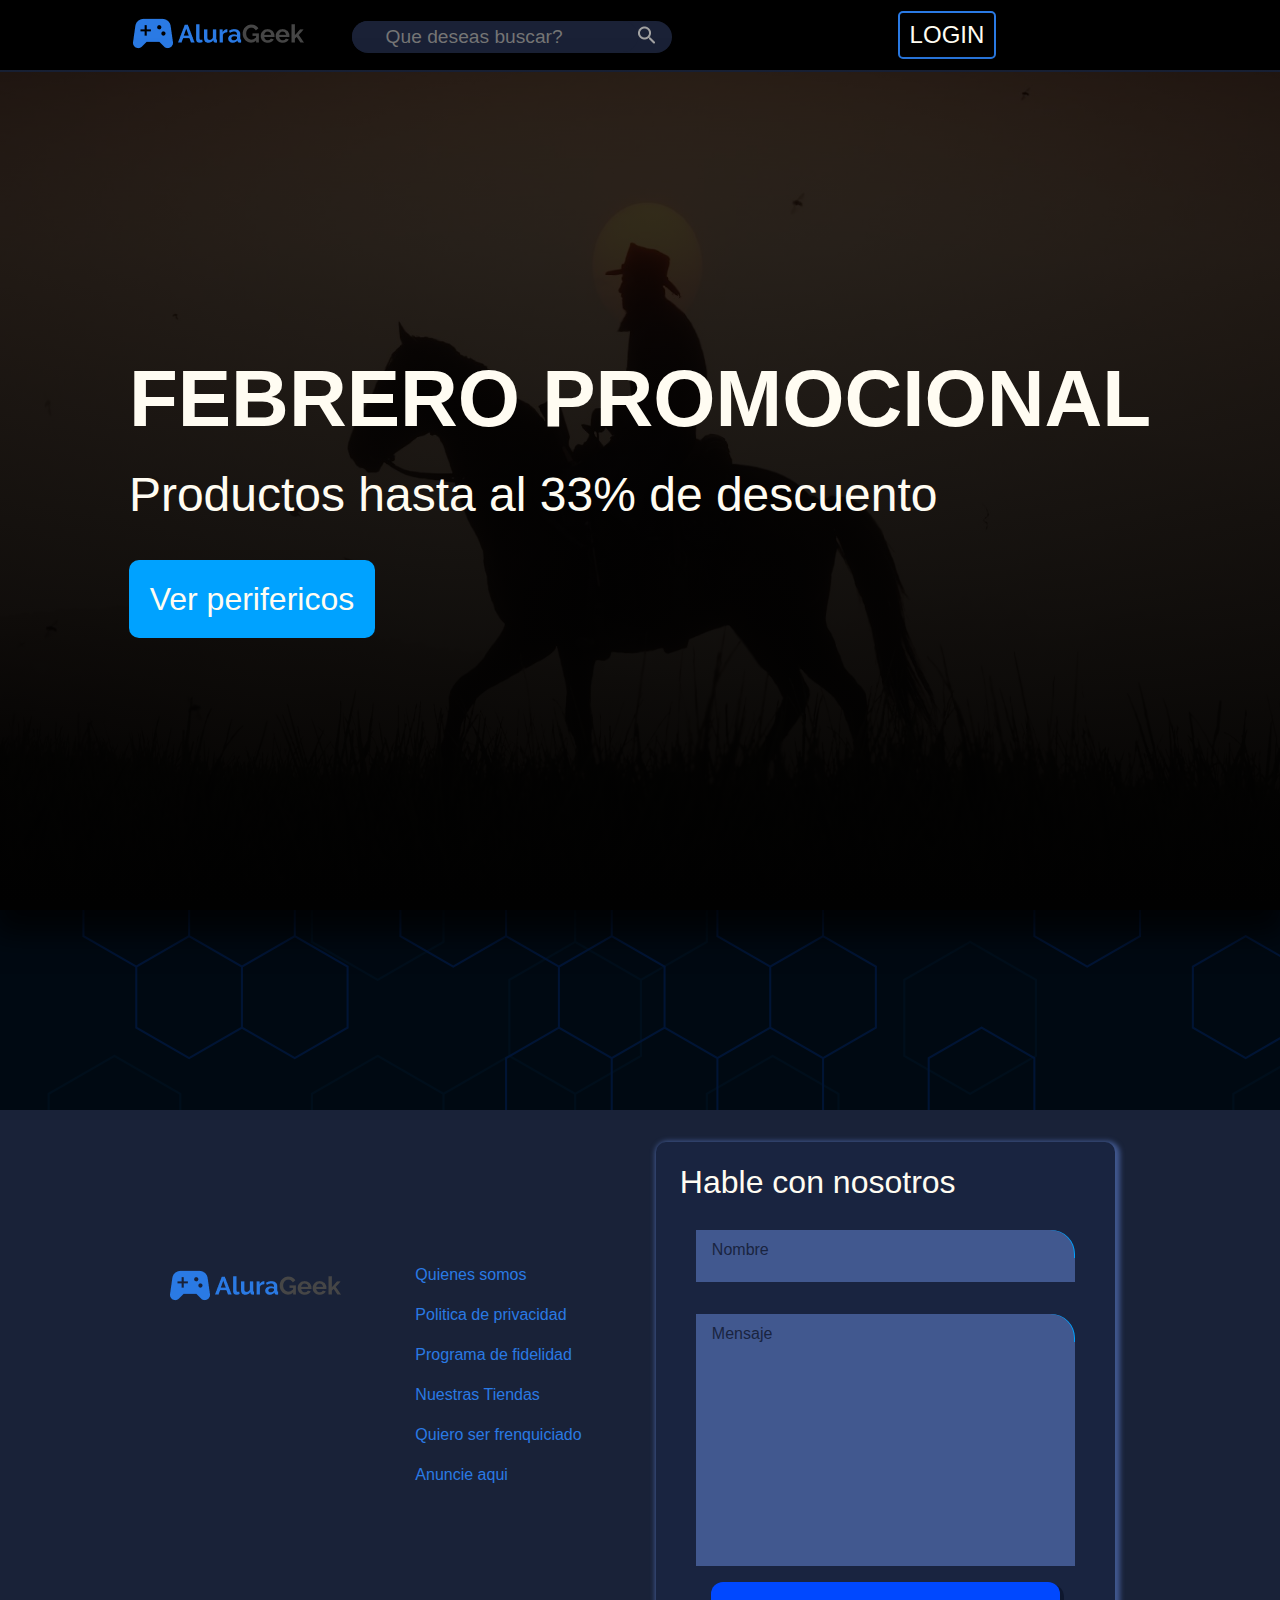
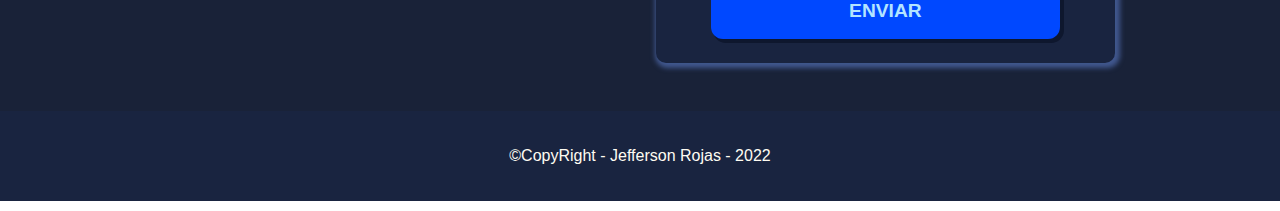
==== index.html @ a517e22a "Agregando version Alpha 1.0 del e-cormerse" ====
<!DOCTYPE html>
<html lang="en">
<head>
    <meta charset="UTF-8">
    <meta http-equiv="X-UA-Compatible" content="IE=edge">
    <meta name="viewport" content="width=device-width, initial-scale=1.0">

    <link rel="stylesheet" href="/css/reset.css">
    <link rel="stylesheet" href="./css/principal/style.css">
    <link rel="stylesheet" href="https://unpkg.com/swiper/swiper-bundle.min.css"/>
    <link rel="stylesheet" href="./css/services-css/buscador.css">
    <link rel="stylesheet" href="./css/services-css/oferta.css">


    <title>E-Comerse</title>
</head>
<body>
    <header class="header-container">
        <nav class="nav-container">
            <a  href="./index.html" class="img-container"> <img src="/assets/logos/Logo.png" alt=""></a>
            <div class="nav-items-container">
                <div class="nav-buscador-container">
                    <input class="nav-buscador" type="text" name="buscador" id="buscador" placeholder="Que deseas buscar?" data-buscador>
                    <i class="input-search-icon"><img src="./assets/imgs/Vector-buscador.png" alt=""></i>
                </div>
                <div class="header-nav-buttons">
                    <a href="./screens/registro.html" class="nav-login">LOGIN</a>
                    <a href="./screens/agregar-producto.html" class="nav-login nav-admin esconder">Menu Admin</a>
                </div>
            </div>
        </nav>
        <div class="buscador-container esconder" data-principal>
            <div class="buscador-ul-container swiper mySwiper2">
                <div class="swiper-button-next"></div>
                <div class="swiper-button-prev"></div>
                <ul class="buscador-ul swiper-wrapper">
                </ul>
            </div>
        </div>

    </header>
    
    <main>
        </section>


        <section>
            <div class="info-inicial-container">
                <div class="info-inicial-box">
                    <div class="info-inicial-covertor"></div>
                    <div class="info-incial-promo">
                        <h1 class="info-inicial-promo-titulo">FEBRERO PROMOCIONAL</h1>
                        <p class="info-inicial-promo-subtitulo">Productos hasta al 33% de descuento</p>
                        <a class="info-inicial-promo-link" href="#Cascos">Ver perifericos</a>

                    </div>
                    <img class="info-inicial-img" src="/assets/imgs/fondo-Red Dead Redemption 2.jpg" alt="">
                </div>
            </div>
        </section>    

        <section class="articulos-main-container" data-main="principal">

            
        </section>


        <section class="contacto-container">
            <div class="contacto-box">
                <div class="contacto-logo">
                    <img class="logo" src="/assets/logos/Logo.png" alt="">
                </div>
                <div class="contacto-links">
                    <ul class="list-links-container">
                        <li class="list-links-item"><a class="list-link" href="#">Quienes somos</a></li>
                        <li class="list-links-item"><a class="list-link" href="#">Politica de privacidad</a></li>
                        <li class="list-links-item"><a class="list-link" href="#">Programa de fidelidad</a></li>
                        <li class="list-links-item"><a class="list-link" href="#">Nuestras Tiendas</a></li>
                        <li class="list-links-item"><a class="list-link" href="#">Quiero ser frenquiciado</a></li>
                        <li class="list-links-item"><a class="list-link" href="#">Anuncie aqui</a></li>
                    </ul>
                </div>
                <div class="contacto-form-box">
                    <form class="contacto-form">
                        <h3 class="form-titulo"> Hable con nosotros</h3>
                       
                            <div class="input-container">
                                <label class="input-label" for="nombre">Nombre</label>
                                <input class="input input-nombre" type="text" name="nombre" id="nombre" data-input="nombre" required minlength="2" maxlength="16" pattern="[\S\s]{2,16}">
                                <span class="mensaje-error"></span>
                            </div>
    
               
                            <div class="input-container">
                                <label class="input-label" for="mesaje">Mensaje</label>
                                <textarea class="input input-mensaje" name="mensaje" id="mesaje" cols="30" rows="10" data-input="mensaje" required></textarea>
                                <span class="mensaje-error"></span>
                            </div>
                    
                        <button class="contacto-form-boton">ENVIAR</button>
                    </form>
                </div>
            </div>
        </section>
        <script type="module" src="./java-script/client/client-controller.js"></script>
        <script type="module" src="./java-script/client/validador-inputs.js"></script>
        <script src="https://unpkg.com/swiper/swiper-bundle.min.js"></script>
    </main>
    <footer class="footer-container">
        <p class="footer-derechos"> ©CopyRight - Jefferson Rojas - 2022</p>
    </footer>
    
</body>
</html>
---- css/principal/style.css ----
:root{
    --blanco-crema: #FFFCF2;
    --fondo-oscuro: #000000;
    --azulejo: #6184D8;
    --gris-claro: #858786;
    --azul-ransparente: #1a2131e0;
    --azul-oscuro: #192440;
    --fondo-celeste: #003a7454;
    --fondo-celeste-fuerte: #003a749c;
    --celeste: #2A7AE4;
    --azul-medio-oscuro: #41588f;
    --celeste-claro: #00a2ff;

}
html{
    scroll-behavior: smooth;
}

section[id]{
    scroll-margin-top: 72px;
}

body{
    background-image: url("data:image/svg+xml,%3csvg xmlns='http://www.w3.org/2000/svg' version='1.1' xmlns:xlink='http://www.w3.org/1999/xlink' xmlns:svgjs='http://svgjs.com/svgjs' width='1280' height='720' preserveAspectRatio='none' viewBox='0 0 1280 720'%3e%3cg mask='url(%26quot%3b%23SvgjsMask1012%26quot%3b)' fill='none'%3e%3crect width='1280' height='720' x='0' y='0' fill='rgba(0%2c 9%2c 18%2c 1)'%3e%3c/rect%3e%3cpath d='M114.43 335.94L180.25 373.94L180.25 449.94L114.43 487.94L48.61 449.94L48.61 373.94zM114.43 563.94L180.25 601.94L180.25 677.94L114.43 715.94L48.61 677.94L48.61 601.94zM377.71 107.94L443.53 145.94L443.53 221.94L377.71 259.94L311.89 221.94L311.89 145.94zM377.71 335.94L443.53 373.94L443.53 449.94L377.71 487.94L311.89 449.94L311.89 373.94zM509.35 335.94L575.17 373.94L575.17 449.94L509.35 487.94L443.53 449.94L443.53 373.94zM575.17 -6.06L640.99 31.94L640.99 107.94L575.17 145.94L509.35 107.94L509.35 31.94zM640.99 107.94L706.81 145.94L706.81 221.94L640.99 259.94L575.17 221.94L575.17 145.94zM575.17 221.94L640.99 259.94L640.99 335.94L575.17 373.94L509.35 335.94L509.35 259.94zM772.63 335.94L838.45 373.94L838.45 449.94L772.63 487.94L706.81 449.94L706.81 373.94zM838.45 -6.06L904.27 31.94L904.27 107.94L838.45 145.94L772.63 107.94L772.63 31.94zM970.09 221.94L1035.91 259.94L1035.91 335.94L970.09 373.94L904.27 335.94L904.27 259.94zM1101.73 -6.06L1167.55 31.94L1167.55 107.94L1101.73 145.94L1035.91 107.94L1035.91 31.94zM1101.73 677.94L1167.55 715.94L1167.55 791.94L1101.73 829.94L1035.91 791.94L1035.91 715.94zM1299.19 335.94L1365.01 373.94L1365.01 449.94L1299.19 487.94L1233.37 449.94L1233.37 373.94zM1233.37 449.94L1299.19 487.94L1299.19 563.94L1233.37 601.94L1167.55 563.94L1167.55 487.94z' stroke='rgba(0%2c 14%2c 27%2c 1)' stroke-width='2'%3e%3c/path%3e%3cpath d='M30.62 -58.45L83.45 -27.95L83.45 33.05L30.62 63.55L-22.21 33.05L-22.21 -27.95zM83.45 33.05L136.28 63.55L136.28 124.55L83.45 155.05L30.62 124.55L30.62 63.55zM30.62 673.55L83.45 704.05L83.45 765.05L30.62 795.55L-22.21 765.05L-22.21 704.05zM189.11 33.05L241.94 63.55L241.94 124.55L189.11 155.05L136.28 124.55L136.28 63.55zM136.28 124.55L189.11 155.05L189.11 216.05L136.28 246.55L83.45 216.05L83.45 155.05zM189.11 216.05L241.94 246.55L241.94 307.55L189.11 338.05L136.28 307.55L136.28 246.55zM189.11 582.05L241.94 612.55L241.94 673.55L189.11 704.05L136.28 673.55L136.28 612.55zM241.94 124.55L294.77 155.05L294.77 216.05L241.94 246.55L189.11 216.05L189.11 155.05zM294.77 216.05L347.59 246.55L347.59 307.55L294.77 338.05L241.94 307.55L241.94 246.55zM294.77 399.05L347.59 429.55L347.59 490.55L294.77 521.05L241.94 490.55L241.94 429.55zM400.42 33.05L453.25 63.55L453.25 124.55L400.42 155.05L347.59 124.55L347.59 63.55zM347.59 490.55L400.42 521.05L400.42 582.05L347.59 612.55L294.77 582.05L294.77 521.05zM347.59 673.55L400.42 704.05L400.42 765.05L347.59 795.55L294.77 765.05L294.77 704.05zM453.25 -58.45L506.08 -27.95L506.08 33.05L453.25 63.55L400.42 33.05L400.42 -27.95zM506.08 33.05L558.91 63.55L558.91 124.55L506.08 155.05L453.25 124.55L453.25 63.55zM453.25 124.55L506.08 155.05L506.08 216.05L453.25 246.55L400.42 216.05L400.42 155.05zM453.25 673.55L506.08 704.05L506.08 765.05L453.25 795.55L400.42 765.05L400.42 704.05zM558.91 124.55L611.74 155.05L611.74 216.05L558.91 246.55L506.08 216.05L506.08 155.05zM611.74 216.05L664.57 246.55L664.57 307.55L611.74 338.05L558.91 307.55L558.91 246.55zM558.91 307.55L611.74 338.05L611.74 399.05L558.91 429.55L506.08 399.05L506.08 338.05zM664.57 -58.45L717.4 -27.95L717.4 33.05L664.57 63.55L611.74 33.05L611.74 -27.95zM664.57 307.55L717.4 338.05L717.4 399.05L664.57 429.55L611.74 399.05L611.74 338.05zM717.4 399.05L770.23 429.55L770.23 490.55L717.4 521.05L664.57 490.55L664.57 429.55zM770.23 124.55L823.06 155.05L823.06 216.05L770.23 246.55L717.4 216.05L717.4 155.05zM823.06 216.05L875.88 246.55L875.88 307.55L823.06 338.05L770.23 307.55L770.23 246.55zM770.23 307.55L823.06 338.05L823.06 399.05L770.23 429.55L717.4 399.05L717.4 338.05zM875.88 -58.45L928.71 -27.95L928.71 33.05L875.88 63.55L823.06 33.05L823.06 -27.95zM875.88 490.55L928.71 521.05L928.71 582.05L875.88 612.55L823.06 582.05L823.06 521.05zM928.71 582.05L981.54 612.55L981.54 673.55L928.71 704.05L875.88 673.55L875.88 612.55zM981.54 307.55L1034.37 338.05L1034.37 399.05L981.54 429.55L928.71 399.05L928.71 338.05zM1034.37 582.05L1087.2 612.55L1087.2 673.55L1034.37 704.05L981.54 673.55L981.54 612.55zM981.54 673.55L1034.37 704.05L1034.37 765.05L981.54 795.55L928.71 765.05L928.71 704.05zM1140.03 33.05L1192.86 63.55L1192.86 124.55L1140.03 155.05L1087.2 124.55L1087.2 63.55zM1087.2 124.55L1140.03 155.05L1140.03 216.05L1087.2 246.55L1034.37 216.05L1034.37 155.05zM1140.03 399.05L1192.86 429.55L1192.86 490.55L1140.03 521.05L1087.2 490.55L1087.2 429.55zM1087.2 490.55L1140.03 521.05L1140.03 582.05L1087.2 612.55L1034.37 582.05L1034.37 521.05zM1192.86 -58.45L1245.69 -27.95L1245.69 33.05L1192.86 63.55L1140.03 33.05L1140.03 -27.95zM1245.69 216.05L1298.52 246.55L1298.52 307.55L1245.69 338.05L1192.86 307.55L1192.86 246.55zM1192.86 490.55L1245.69 521.05L1245.69 582.05L1192.86 612.55L1140.03 582.05L1140.03 521.05zM1245.69 582.05L1298.52 612.55L1298.52 673.55L1245.69 704.05L1192.86 673.55L1192.86 612.55zM1192.86 673.55L1245.69 704.05L1245.69 765.05L1192.86 795.55L1140.03 765.05L1140.03 704.05zM1298.52 673.55L1351.35 704.05L1351.35 765.05L1298.52 795.55L1245.69 765.05L1245.69 704.05z' stroke='rgba(0%2c 20%2c 53%2c 1)' stroke-width='2'%3e%3c/path%3e%3c/g%3e%3cdefs%3e%3cmask id='SvgjsMask1012'%3e%3crect width='1280' height='720' fill='white'%3e%3c/rect%3e%3c/mask%3e%3c/defs%3e%3c/svg%3e");
    font-family: 'ABeeZee', sans-serif;
    
}

/* HEADER */

.header-container{
    display: flex;
    height: 70px;
    justify-content: center;
    align-items: center;
    background: var(--fondo-oscuro);
    border-bottom: 2px solid var(--azulejo);
    width: 100%;
    position: relative;

    
}

.nav-container{
    display: flex;
    justify-content: center;
    align-items: center;
    width: 80%;
}

.header-nav-buttons{
    display: flex;
    width: 30%;
    justify-content: space-between;
}

.nav-items-container{
    display: flex;
    justify-content: space-between;
    width: 100%;

}

.nav-buscador-container{
    align-items: center;
    display: flex;
    margin-left: 3rem;
    margin-top: 0.6rem;
    height: 2rem;
    width: 20rem;
    border-radius: 20px;
    color:  var(--blanco-crema);
    background-color: #1a2136;
    border: none;   
}

.nav-buscador{
    height: 90%;
    width: 90%;
    font-size: 1.2rem;
    color:  var(--blanco-crema);
    background-color: #1a2136;
    border-radius: 20px;
    border: none;
    padding-left: 1rem;
     
}

.nav-buscador-container > input:focus{
    border-color: transparent;
    outline: 0 none;
}

.nav-buscador:focus{
    border-color: rebeccapurple;
}

.nav-buscador-container > i{
    margin-right: 1rem;
}
.nav-buscador-container > input::placeholder{
   padding-left: 1.1rem;
}


.nav-login, .nav-user{
    border: 2px solid var(--celeste);
    background-color: transparent;
    color: var(--blanco-crema);
    padding: 10px;
    font-size: 1.5rem;
    border-radius: 5px;
    transition: 250ms;
    text-decoration: none;
}

.nav-user{
    text-align: center;
    padding: 9px 12px 9px 12px;
}

.nav-login:hover{
    background-color: var(--celeste);
    cursor: pointer;
}

.nav-user:hover{
    background-color: var(--celeste);
    cursor: pointer;
}

.busquedas-container{
    width: 100%;
    height: 400px;
    background-color: #00a2ff;
    z-index: 20;
    position: absolute;
}




/*INFO INICIAL*/

.info-inicial-box{
    display: flex;
    width: 100%;
    height: calc(100vh - 70px);
    justify-content: center;
    align-items: center;
}
.info-inicial-covertor{
    width: 100%;
    height: 94%;
    background: linear-gradient(180deg, rgba(0,0,0,0.76234243697479) 0%, rgba(1,1,1,1) 100%);
    box-shadow: -1px 19px 27px 5px rgba(0,0,0,0.75);
    z-index: 1;
    position: absolute;
}

.info-incial-promo{
    position: absolute;
    z-index: 2;
}

.info-inicial-promo-titulo{
    color: var(--blanco-crema);
    font-size: 5rem;
    font-weight: bold;
    z-index: 2;
    margin-bottom: 2rem;
}

.info-inicial-promo-subtitulo{
    color: var(--blanco-crema);
    font-size: 3rem;
    margin-bottom: 4rem;
}



.info-inicial-promo-link{
    color: var(--blanco-crema);
    text-decoration: none;
    background-color: var(--celeste-claro);
    padding: 1.3rem;
    font-size: 2rem;
    border-radius: 10px;
    transition: 250ms;
}

.info-inicial-promo-link:hover{
    background-color: var(--azul-oscuro);
}


.info-inicial-img{
    width: 100%;
    height: 100%;
}


/* CONTACTO*/

.contacto-container{
    display: flex;
    flex-direction: column;
    justify-content: center;
    align-items: center;
    height: 100%;
    background-color: #192238;
    padding-bottom: 3rem;
    margin-top: 5rem;
}

.contacto-box{
    display: flex;
    justify-content: space-around;
    align-items: center;
    width: 80%;
    height: 80%;
    background-color: #192238;
}

.contacto-logo{
    align-items: flex-start;
    margin-bottom: 12.5rem;

}

.contacto-links{
    display: flex;
    flex-direction: column;
}

.list-links-item{
    margin-bottom: 1.5rem;
}

.list-link{
    color: var(--celeste);
    text-decoration: none;
}

.contacto-form-box{
    height: 50%;
    
}

.form-titulo{
    margin-bottom: 1rem;
    color: var(--blanco-crema);
    font-size: 2rem;
    font-weight: 500;
}
.contacto-form{
    display: flex;
    flex-direction: column;
    height: 100%;
    padding: 1.5rem;
    margin-top: 2rem;
    background-color: var(--azul-oscuro);
    border-radius: 10px;
    box-shadow: 2px 2px 5px 3px var(--azul-medio-oscuro);
}

.input-container{
    display: flex;
    flex-direction: column;
    background-color: #00a2ff;
    margin: 1rem;
    border-radius: 0 24px 0 0;
}


.input{
    background-color: var(--azul-medio-oscuro);
    border: none;
    font-size: 1.2rem;
    color: var(--blanco-crema);

}


.input-mensaje{
    resize: none;
}

.input-label{
    background-color: var(--azul-medio-oscuro);
    color: var(--azul-oscuro);
    padding-top: 12px;
    padding-left: 1rem;
    width: 95.5%;
    border-radius: 0 24px 0 0;

}

.mensaje-error{
    color: #c24d4d;
    background-color: var(--azul-medio-oscuro);
    font-size: 1.2rem;
    padding-left: 1rem;
}

.contacto-form-boton{
    background-color: #0048ff;
    padding: 1.1rem;
    border: none;
    width: 85%;
    align-self: center;
    border-radius: 12px;
    box-shadow: 3px 3px 0px 1px #0e172e;
    font-size: 1.2rem;
    font-weight: bold;
    color: #b3e4ff;
    transition: 250ms;
}

.contacto-form-boton:hover{
    background-color: #4479ff;
    transform: scale(1.1);
    cursor: pointer;
}

/* FOOOTER*/

.footer-container{
    height: 10vh;
    display: flex;
    justify-content: center;
    align-items: center;
    background: var(--azul-oscuro);
}

.footer-derechos{
    color: #FFFCF2;
}


/* Clases predefinidas */

.articulos-main-container{
    display: flex;
    flex-direction: column;
    justify-content: center;
    align-items: center;
    width: 100%;
    padding-top: 8rem;
}


.articulos-container{
    display: flex;
    height: 100%;
    width: 100%;
    flex-direction: column;
 
}

.articulos-titulo-container{
    display: flex;
    justify-content: space-between;
    height: 5%;
    align-items: center;
    width: 100%;
    border: 2px solid var(--celeste);
    background-color: var(--fondo-celeste-fuerte);
  
}

.articulos-titulo{
    color: var(--blanco-crema);
    margin-left: 2rem;
    font-size: 2rem;
    font-weight: 900;
}

.link-ver-todos{
    text-decoration: none;
    font-size: 1.3rem;
    padding-right: 2rem;
    color: #FFF;
}

.link-ver-todos:hover{
    text-decoration: underline;
}

.articulo-card-container{
    height: 500px;
    width: 80%;
}

.articulo-card{
    display: flex;
    width: 100%;
    height: 100%;
    align-items: center;
}

.articulo{
    display: grid;
    height: 85%;
    width: 16%;
    background-color: var(--azul-ransparente);
    grid-template-rows: 60% 40%;
    grid-template-areas: 
        "Imagen"
        "Contenido"
    ;
    border-radius: 10px;
    box-sizing: border-box;
    transition: 250ms;
}

.articulo:hover{
    transform: scale(1.05);
    cursor: pointer;
}

.articulo-contenido-container{
    height: 100%;
    
}

.articulo-img-container{
    width: 100%;
    height: 300px;
    grid-area: "Imagen";
    background-position: center;
    background-repeat: no-repeat;
    background-size: cover;
    border-radius: 10px;
}

.articulo-img{
    width: 100%;
    height: 300px;
    border-radius: 10px;
    object-fit: cover;
}

.articulo-titulo{
    color:  var(--blanco-crema);
    padding-left: 1.1rem;
    background-color: var(--azul-oscuro);
    padding-top: 1rem;
    padding-bottom: 0.6rem;
}


.articulo-precio-titulo{
    color: var(--azul-medio-oscuro);
    padding: 0rem 11rem 1rem 1rem;
    text-align: center;
    font-size: 1.2rem;

}

.articulo-precio{
    color: var(--celeste-claro);
    font-size: 2rem;
    padding: 0.9rem 11rem 1rem 1rem;
}

.img-icon-container{
    display: flex;
    justify-content: space-between;
}

.img-icon{
    width: 2rem;
    height: 2rem;
    padding: 3px 3px 0 3px;
}

.esconder{
    display: none;
}

.mostrar{
    display: flex;
}

/* SWIPER */

.swiper {
    width: 90%;
    height: 100%;
  }

.swiper-slide {
    font-size: 18px;
    margin: 1rem 0px 1rem 0px;

    /* Center slide text vertically */
    display: -webkit-box;
    display: -ms-flexbox;
    display: -webkit-flex;
    display: flex;
    flex-direction: column;
    transition: 100ms;
    padding-bottom: 0.5rem;

  }



.swiper-slide:hover{
    transform: scale(1.08);
  }

.swiper-button-next{
    transform: scale(1.2);
    margin-right: 1rem;
    background-color: #4e99c859;
    padding: 1rem;
    border-radius: 25%;


}

.swiper-button-prev{
    transform: scale(1.2);
    margin-left: 1rem;
    background-color: #4e99c859;
    padding: 1rem;
    border-radius: 25%;

} 

.swiper-button-prev:hover{
    background-color: #4e99c8c7;
    
}

.swiper-button-next:hover{
    background-color: #4e99c8c7;
    
}

.swiper-horizontal>.swiper-pagination-bullets, .swiper-pagination-bullets.swiper-pagination-horizontal, .swiper-pagination-custom, .swiper-pagination-fraction {
    bottom: 0px !important;
}
.swiper-container{
    width: 80%;
    height: 25%;
    padding-bottom: 1rem;
    background-color: var(--fondo-celeste);
}

/*    Styles   */

.esconder{
    display: none;
}

.bordes{
    box-shadow: 0 0 20px 5px var(--azul-medio-oscuro);
}

.invalido{
    box-shadow: 0 0 10px 5px #c23737;
    
}
---- css/services-css/buscador.css ----
.buscador-container{
    display: flex;
    justify-content: center;
    background-color: #000000c6;
    border-radius: 0px 0px 12px 12px;
    border-bottom: 2px solid #7690e4;
    width: 100%;
    height: 440px;
    position: absolute;
    z-index: 10;
    margin-top: 32rem;
}

.buscador-ul-container{
    width: 80%;
    height: 100%;
}

.buscador-ul{
    width: 100%;
    height: 100%;
    align-items: center;
    display: flex;
}

.buscador-item{
    height: 80%;
    width: 16% !important;
}

.buscador-contenido-container{
    display: flex;
    flex-direction: column;
    background-color: var(--azul-ransparente);
    border-radius: 10px;
    box-sizing: border-box;
    height: 100%;
    width: 100%;
}

.buscador-img-content{
    display: grid;
    grid-template-rows:90% 10%;
    background-color: #111a21;
    border-radius: 10px;
    padding-bottom: 4.5rem;
    box-sizing: border-box;
    height: 100%;
    width: 100%;
}
.buscador-botones{
    display: flex;
    justify-content: space-between;
    width: 100%;
    height: 100%;

}

.buscador-botones-img > img{
    width: 30px;
    height:30px;
    margin: 0 0.5rem 0 0.5rem;
}

.buscador-contenido-img{
    width: 100%;
    height: 100%;
}
.buscador-img{
    width:100%;
    height: 100%;
    border-radius: 10px 10px 0 0;


} 

.buscador-contenido{
    display: flex;
    flex-direction: column;
    height: 100%;
    width: 100%; 
}
.buscador-titulo{
    color:  var(--blanco-crema);
    background-color: var(--azul-oscuro);
    padding: 0.5rem 0 .5rem .5rem;
}


.buscador-titulo-precio{
    color: var(--azul-medio-oscuro);
    font-size: 1.2rem;
    padding: 0 0 0 0.5rem;

}

.buscador-precio{
    color: var(--celeste-claro);
    font-size: 1.3rem;
    padding: .3rem 0 0 0.5rem;

}

/* SWIPER */

.swiper {
    width: 90%;
    height: 100%;
  }

.swiper-slide {
    font-size: 18px;
    margin: 1rem 0px 1rem 0px;
    /* Center slide text vertically */
    display: -webkit-box;
    display: -ms-flexbox;
    display: -webkit-flex;
    display: flex;
    flex-direction: column;
    transition: 100ms;
  }



.swiper-slide:hover{
    transform: scale(1.02);
    cursor: pointer;
  }

.swiper-button-next{
    transform: scale(1.2);
    margin-right: 1rem;
    background-color: #4e99c859;
    padding: 1rem;
    border-radius: 25%;


  }

.swiper-button-prev{
    transform: scale(1.2);
    margin-left: 1rem;
    background-color: #4e99c859;
    padding: 1rem;
    border-radius: 25%;

} 

.swiper-button-prev:hover{
    background-color: #4e99c8c7;
    
}

.swiper-button-next:hover{
    background-color: #4e99c8c7;
    
}

.swiper-horizontal>.swiper-pagination-bullets, .swiper-pagination-bullets.swiper-pagination-horizontal, .swiper-pagination-custom, .swiper-pagination-fraction {
    bottom: 0px !important;
}
.swiper-container{
    width: 80%;
    height: 25%;
    padding-bottom: 1rem;
    background-color: var(--fondo-celeste);
}

.esconder{
    display: none !important;
}
---- css/services-css/oferta.css ----
/* BOTON */

.agregar-input-container-oferta{
    display: flex;
    justify-content: center;
    min-height: 80px;
    align-items: center;
    margin-bottom: 1rem;
    border-radius: 0.8rem;

}

.agregar-input-container-oferta > label{
    justify-self: center;
    height: 80px;
    background-color: transparent;
    padding:  0 1.5rem;
    border-radius: 0.8rem;
    display: flex;
    align-items: center;
    cursor: pointer;
    border: 2px solid #fff;
    box-shadow: 0px 0px 5px 2px #f6ff00;

}

.input-check{
    display: none;
}


.rail{
    position: relative;
    width: 90px;
    height: 30px;
    background-color: rgb(255, 255, 255);
    border-radius: 3rem;
}

.circle{
    display: block;
    width: 36px;
    height: 36px;
    background: radial-gradient(circle, rgba(255,248,0,1) 0%, rgba(254,206,10,1) 100%);
    border-radius: 50%;
    position: absolute;
    top: 50%;
    transform: translateY(-50%);
    left: 0%;
    transition: transform 0.4s;
}

.indicator{
    width: 15px;
    height: 15px;
    background-color: #fff;
    border-radius: 50%;
    transition: 0.4s;
    margin-left: 1.2rem;
}

.agregar-input-container-oferta > label > input:checked ~ .rail > span{
    transform: translate(54px, -50%);
}

.agregar-input-container-oferta > label > input:checked ~ .indicator{
    background-color: #ffff00;
    box-shadow: 0px 0px 5px 2px #f6ff00;

}

.descuento{
    margin-bottom: 1rem;
    font-size: 2rem;
    color: #f6ffcf;
}



/* CAJA DE INFORMACION */

.descuento-datos{
    width: 16rem;
    height: 25rem;
    background: linear-gradient(#090907, #050600);
    margin-bottom: 2rem;
    border-radius: 12px;
    display: flex;
    justify-content: center;
    align-items: center;
    box-shadow: 0px 2px 0px 2px #32342b;
    transition: 0.5s;
}

.descuento-precio-oferta{
    display: flex;
    flex-direction: column;
    align-items: center;
}

.cantidad-dinero{
    font-size: 2rem;
    margin-bottom: 5rem;
    color: #f6ffcf;
    border: 2px solid #f6ffcf;
    background-color: #32342b;;
    padding: 1rem 2rem 1rem 2rem;
    border-radius: 12px;
    box-shadow: 0px 0px 6px 1px #4e4e44;
    font-family: Arial, Helvetica, sans-serif;
    text-shadow: 3px 0px 0px #141503;
}

.cantidad-dinero::before{
    content: '$';
}

.porcentaje-container{
    width: 100%;
    display: flex;
    align-items: center;
}

.input-decuento{
    background-color: #32342b;
    padding: 0.2rem;
    color: #e2e902;
    text-shadow: 0px 0px 2px  #fff;
    font-size: 1.2rem;
    width: 50%;
    margin-left: 2.9rem;
}

.procentaje{
    color: #e2e902;
    padding: 0.5rem;
    background-color: #32342b ;
}

.esconder{
    display: none;
}

.oferta{
    color: #e2e902;
    font-size: 1.2rem;
}

.oferta-box{
    box-shadow: 0px 0px 5px 2px #e2e902;
}

.descripcion-articulo--oferta{
    box-shadow: 1px -1px 48px 19px #ffd609bf inset;
}

.descipcion-articulo-articulo-container--oferta{
    box-shadow: -3px 0px 31px 7px #ffff09bf;
}

.descripcion-articulo-titulo--oferta{
    text-shadow: 0px 0px 12px #ffff09bf;
}
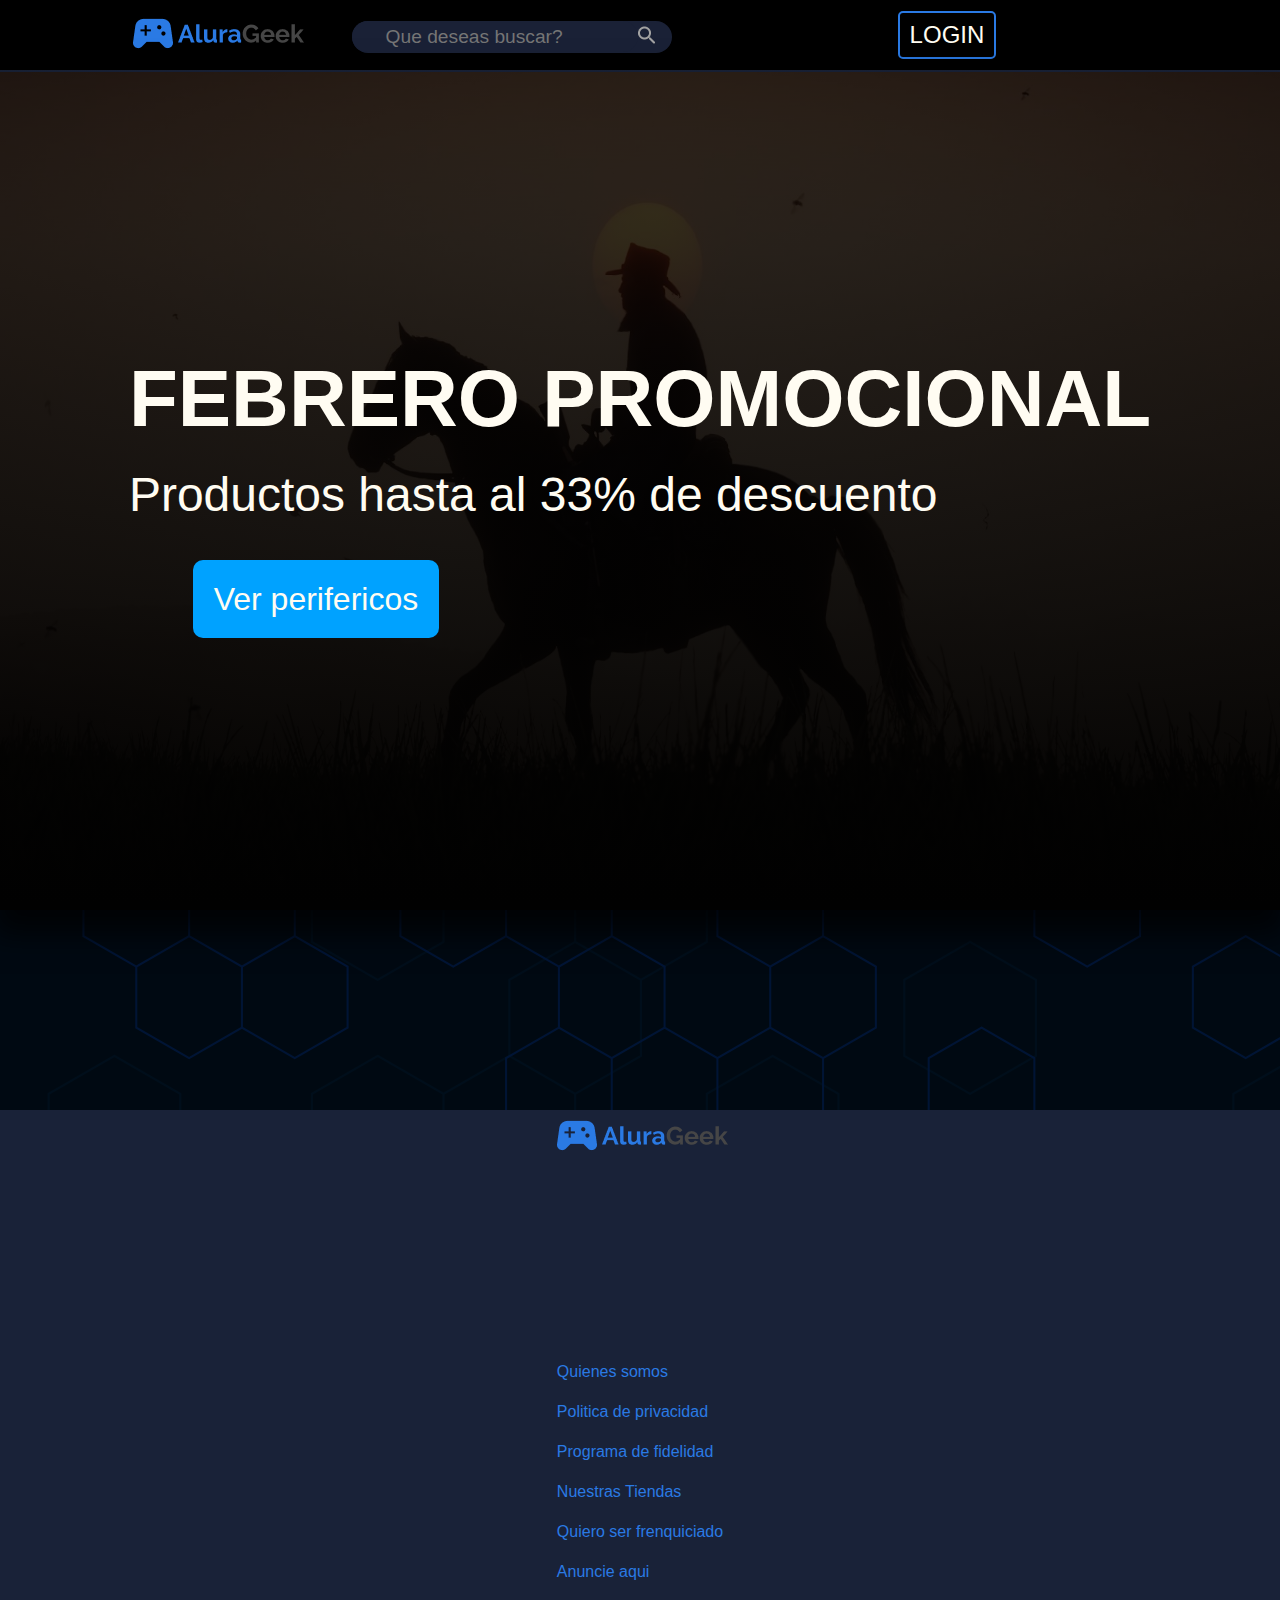
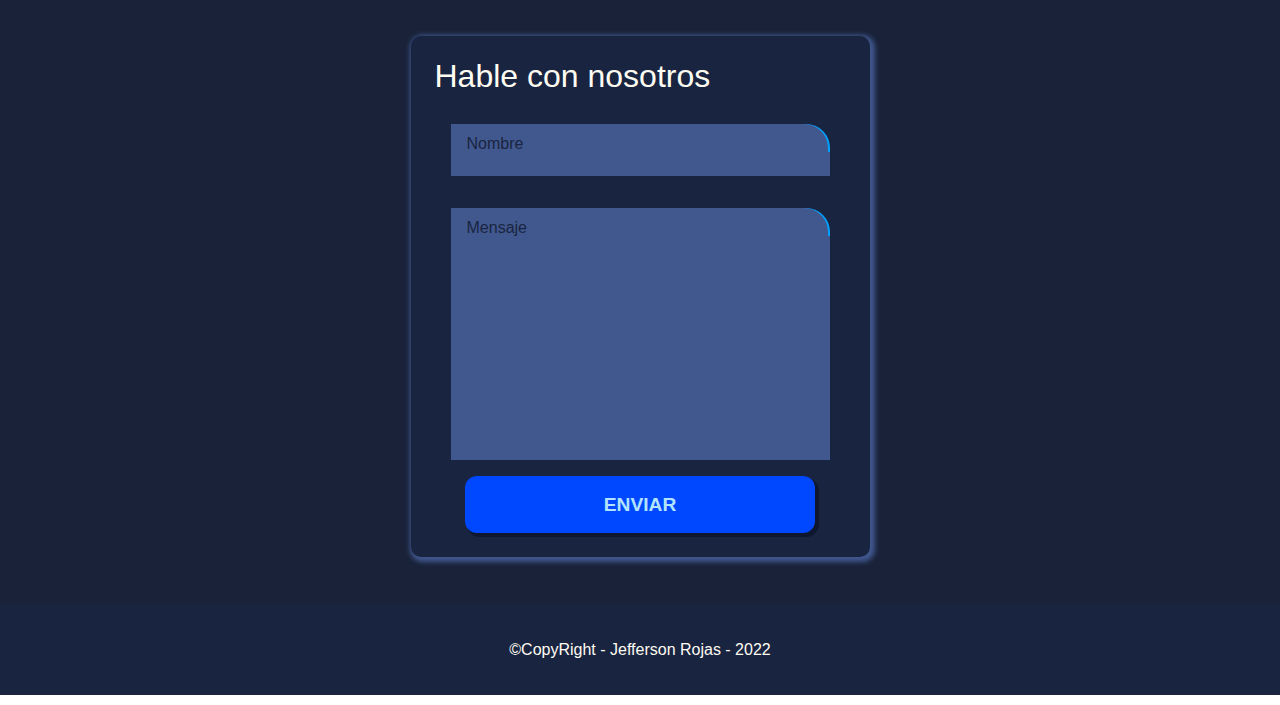
==== commit 6cdef56f: "Agregando responsive en la pagina principal" ====
--- a/index.html
+++ b/index.html
@@ -5,7 +5,7 @@
     <meta http-equiv="X-UA-Compatible" content="IE=edge">
     <meta name="viewport" content="width=device-width, initial-scale=1.0">
 
-    <link rel="stylesheet" href="/css/reset.css">
+    <link rel="stylesheet" href="./css/reset.css">
     <link rel="stylesheet" href="./css/principal/style.css">
     <link rel="stylesheet" href="https://unpkg.com/swiper/swiper-bundle.min.css"/>
     <link rel="stylesheet" href="./css/services-css/buscador.css">
@@ -17,7 +17,7 @@
 <body>
     <header class="header-container">
         <nav class="nav-container">
-            <a  href="./index.html" class="img-container"> <img src="/assets/logos/Logo.png" alt=""></a>
+            <a  href="./index.html" class="img-container"> <img src="./assets/logos/Logo.png" alt=""></a>
             <div class="nav-items-container">
                 <div class="nav-buscador-container">
                     <input class="nav-buscador" type="text" name="buscador" id="buscador" placeholder="Que deseas buscar?" data-buscador>
@@ -54,7 +54,7 @@
                         <a class="info-inicial-promo-link" href="#Cascos">Ver perifericos</a>
 
                     </div>
-                    <img class="info-inicial-img" src="/assets/imgs/fondo-Red Dead Redemption 2.jpg" alt="">
+                    <img class="info-inicial-img" src="./assets/imgs/fondo-Red Dead Redemption 2.jpg" alt="">
                 </div>
             </div>
         </section>    
@@ -68,7 +68,7 @@
         <section class="contacto-container">
             <div class="contacto-box">
                 <div class="contacto-logo">
-                    <img class="logo" src="/assets/logos/Logo.png" alt="">
+                    <img class="logo" src="./assets/logos/Logo.png" alt="">
                 </div>
                 <div class="contacto-links">
                     <ul class="list-links-container">
--- a/css/principal/style.css
+++ b/css/principal/style.css
@@ -51,13 +51,16 @@
 .header-nav-buttons{
     display: flex;
     width: 30%;
+    align-items: center;
+    align-self: center;
+
+}
+
+.nav-items-container{
+    display: flex;
     justify-content: space-between;
-}
-
-.nav-items-container{
-    display: flex;
-    justify-content: space-between;
-    width: 100%;
+    width: 100%;
+
 
 }
 
@@ -72,6 +75,7 @@
     color:  var(--blanco-crema);
     background-color: #1a2136;
     border: none;   
+
 }
 
 .nav-buscador{
@@ -83,6 +87,7 @@
     border-radius: 20px;
     border: none;
     padding-left: 1rem;
+
      
 }
 
@@ -137,8 +142,30 @@
     position: absolute;
 }
 
-
-
+/*   ----Responsive nav----   */
+
+@media only screen and (max-width:940px) {
+    .header-container, .nav-items-container, .nav-container{
+        flex-direction: column;
+    }
+
+    .header-nav-buttons{
+        align-self: center;
+        margin-top: 2rem;
+        padding-bottom: 1rem;
+    }
+
+    .header-container{
+        height: 100%;
+    }
+
+    .nav-buscador-container{
+        width: 10rem;
+        margin-top: 1rem;
+        align-self: center;
+    }
+  
+}
 
 /*INFO INICIAL*/
 
@@ -187,6 +214,7 @@
     font-size: 2rem;
     border-radius: 10px;
     transition: 250ms;
+    margin-left: 4rem;
 }
 
 .info-inicial-promo-link:hover{
@@ -197,6 +225,19 @@
 .info-inicial-img{
     width: 100%;
     height: 100%;
+}
+
+/* --- Info Inicial Responsive -- */
+
+@media only screen and (max-width:940px) {
+    .info-inicial-promo-titulo{
+        font-size: 3rem;
+        
+    }
+
+    .info-inicial-promo-titulo, .info-inicial-promo-subtitulo{
+        text-align: center;
+    }
 }
 
 
@@ -220,6 +261,7 @@
     width: 80%;
     height: 80%;
     background-color: #192238;
+    flex-direction: column;
 }
 
 .contacto-logo{
@@ -244,7 +286,7 @@
 
 .contacto-form-box{
     height: 50%;
-    
+   
 }
 
 .form-titulo{
@@ -321,6 +363,24 @@
     background-color: #4479ff;
     transform: scale(1.1);
     cursor: pointer;
+}
+
+/* --- Contacto Responsive ---- */
+
+@media only screen and (max-width:940px){
+    .contacto-box{
+        flex-direction: column;
+    }
+    
+    .contacto-form-box{
+        height: 50%;
+        width: 100%;
+        
+    }
+
+    .input-label{
+        width: 93%;
+    }
 }
 
 /* FOOOTER*/
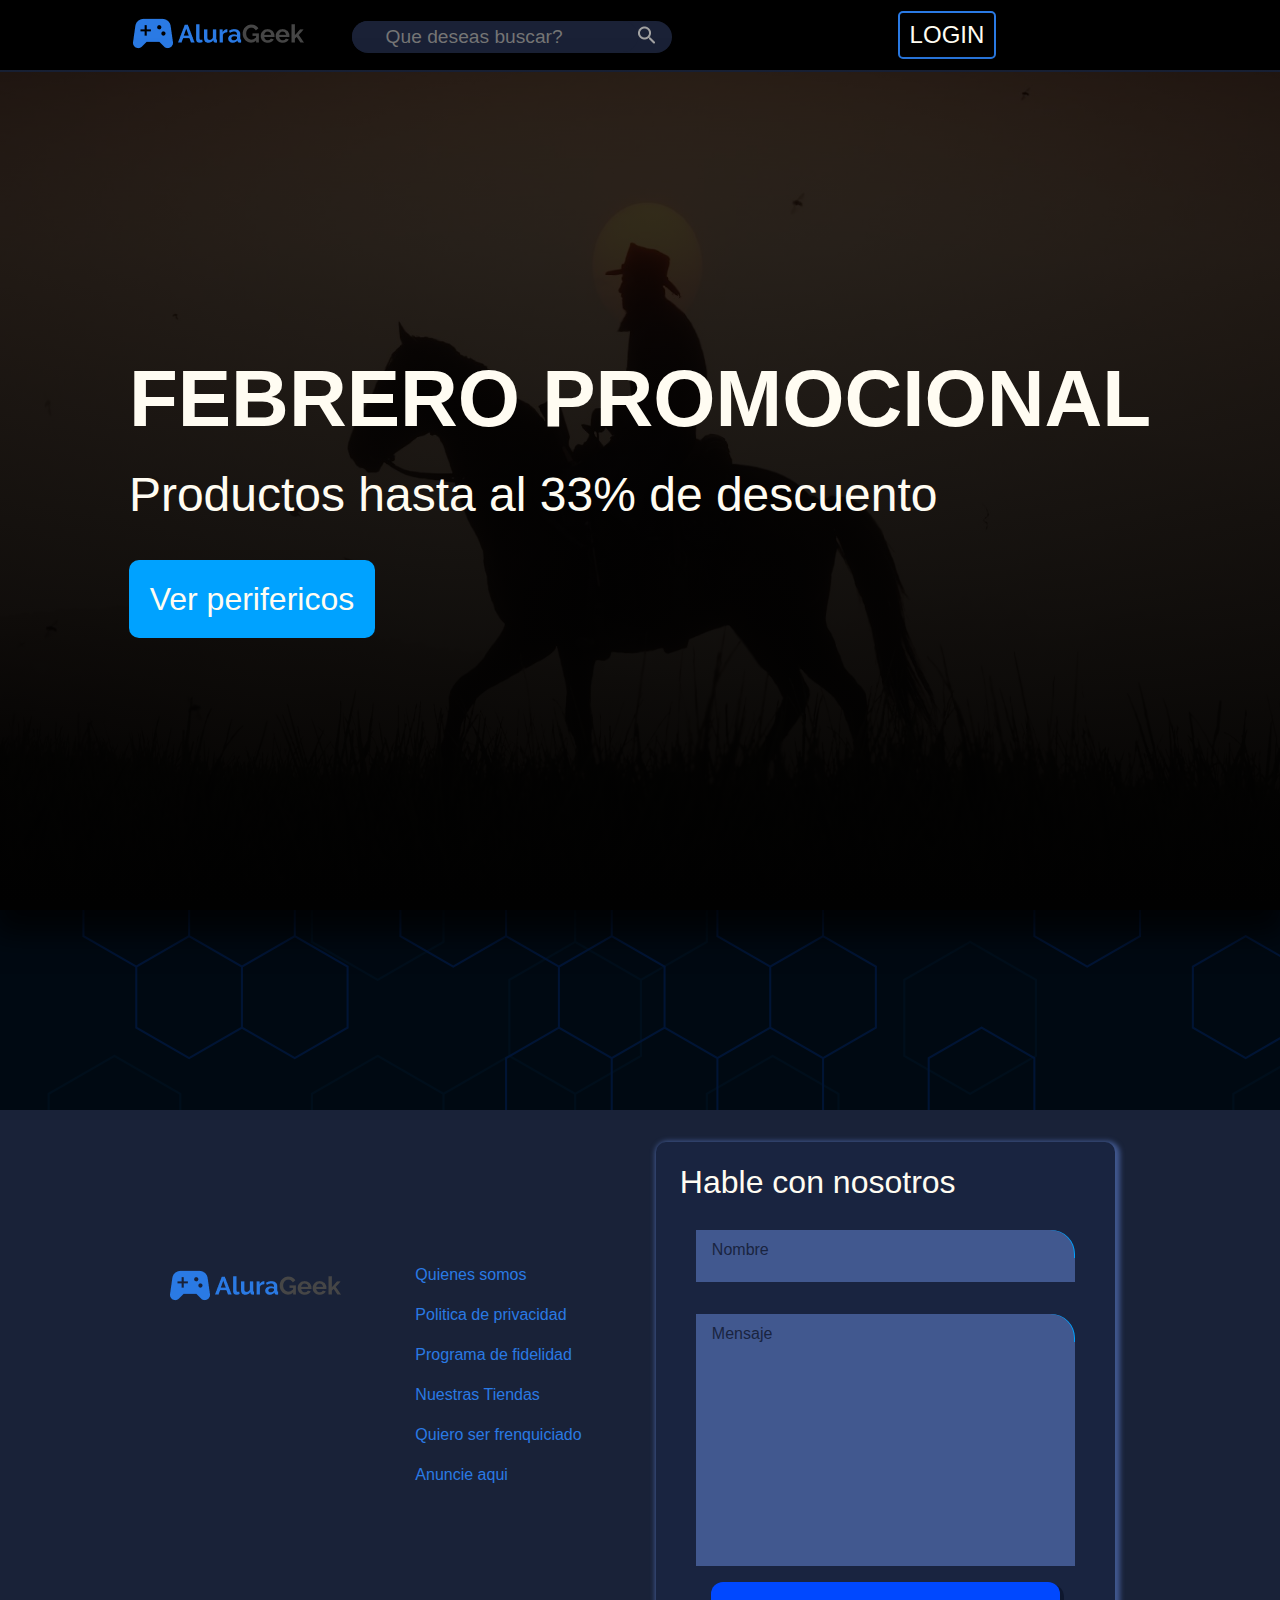
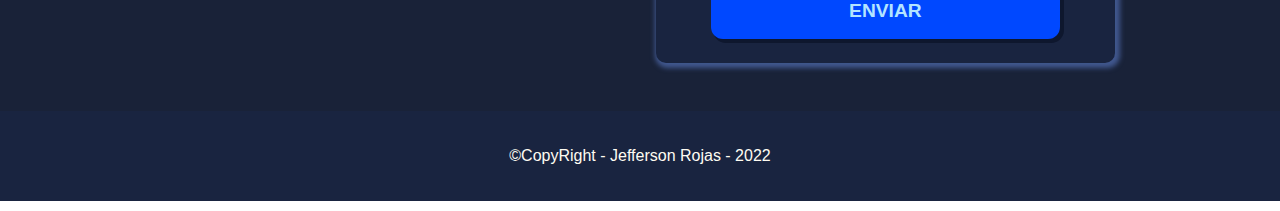
==== commit 59172d60: "Terminando de agregar el responsive Alpha 1.01" ====
--- a/index.html
+++ b/index.html
@@ -10,6 +10,8 @@
     <link rel="stylesheet" href="https://unpkg.com/swiper/swiper-bundle.min.css"/>
     <link rel="stylesheet" href="./css/services-css/buscador.css">
     <link rel="stylesheet" href="./css/services-css/oferta.css">
+    <link rel="stylesheet" href="./css/services-css/buscar-responsive.css">
+
 
 
     <title>E-Comerse</title>
@@ -29,6 +31,9 @@
                 </div>
             </div>
         </nav>
+        <ul class="ul-buscador-responsive esconder">
+        </ul>
+        
         <div class="buscador-container esconder" data-principal>
             <div class="buscador-ul-container swiper mySwiper2">
                 <div class="swiper-button-next"></div>
--- a/css/principal/style.css
+++ b/css/principal/style.css
@@ -164,6 +164,10 @@
         margin-top: 1rem;
         align-self: center;
     }
+
+    .header-nav-buttons{
+        justify-content: space-around;
+    }
   
 }
 
@@ -214,7 +218,6 @@
     font-size: 2rem;
     border-radius: 10px;
     transition: 250ms;
-    margin-left: 4rem;
 }
 
 .info-inicial-promo-link:hover{
@@ -231,12 +234,15 @@
 
 @media only screen and (max-width:940px) {
     .info-inicial-promo-titulo{
-        font-size: 3rem;
+        font-size: 2.5rem;
         
     }
 
     .info-inicial-promo-titulo, .info-inicial-promo-subtitulo{
         text-align: center;
+    }
+    .info-inicial-promo-link{
+        margin-left: 2rem;
     }
 }
 
@@ -261,7 +267,7 @@
     width: 80%;
     height: 80%;
     background-color: #192238;
-    flex-direction: column;
+   
 }
 
 .contacto-logo{
--- a/css/services-css/buscador.css
+++ b/css/services-css/buscador.css
@@ -168,4 +168,5 @@
 
 .esconder{
     display: none !important;
-}+}
+
--- a/css/services-css/buscar-responsive.css
+++ b/css/services-css/buscar-responsive.css
@@ -0,0 +1,32 @@
+.ul-buscador-responsive{
+    background-color: rgba(2, 2, 2, 0.056);
+    width: 100%;
+    height: 100%;
+    display: flex;
+    justify-content: center;
+    flex-direction: column;
+    z-index: 80;
+    
+}
+
+.item-nombre--reponsive{
+    background-color: #000000;
+    font-size: 1.5rem;
+    width: 100%;
+    height: auto;
+    padding: 0.2rem;
+    border-radius: 12px;
+    box-shadow: 0px 0px 0px 2px rgb(45, 45, 45);
+    margin-bottom: 1.8rem;
+}
+
+.nombre-responsive{
+    color: rgb(120, 120, 120);
+    font-size: 1.8rem;
+    text-align: justify;
+    padding-left: 0.5rem;
+}
+
+.esconder{
+    display: none;
+}